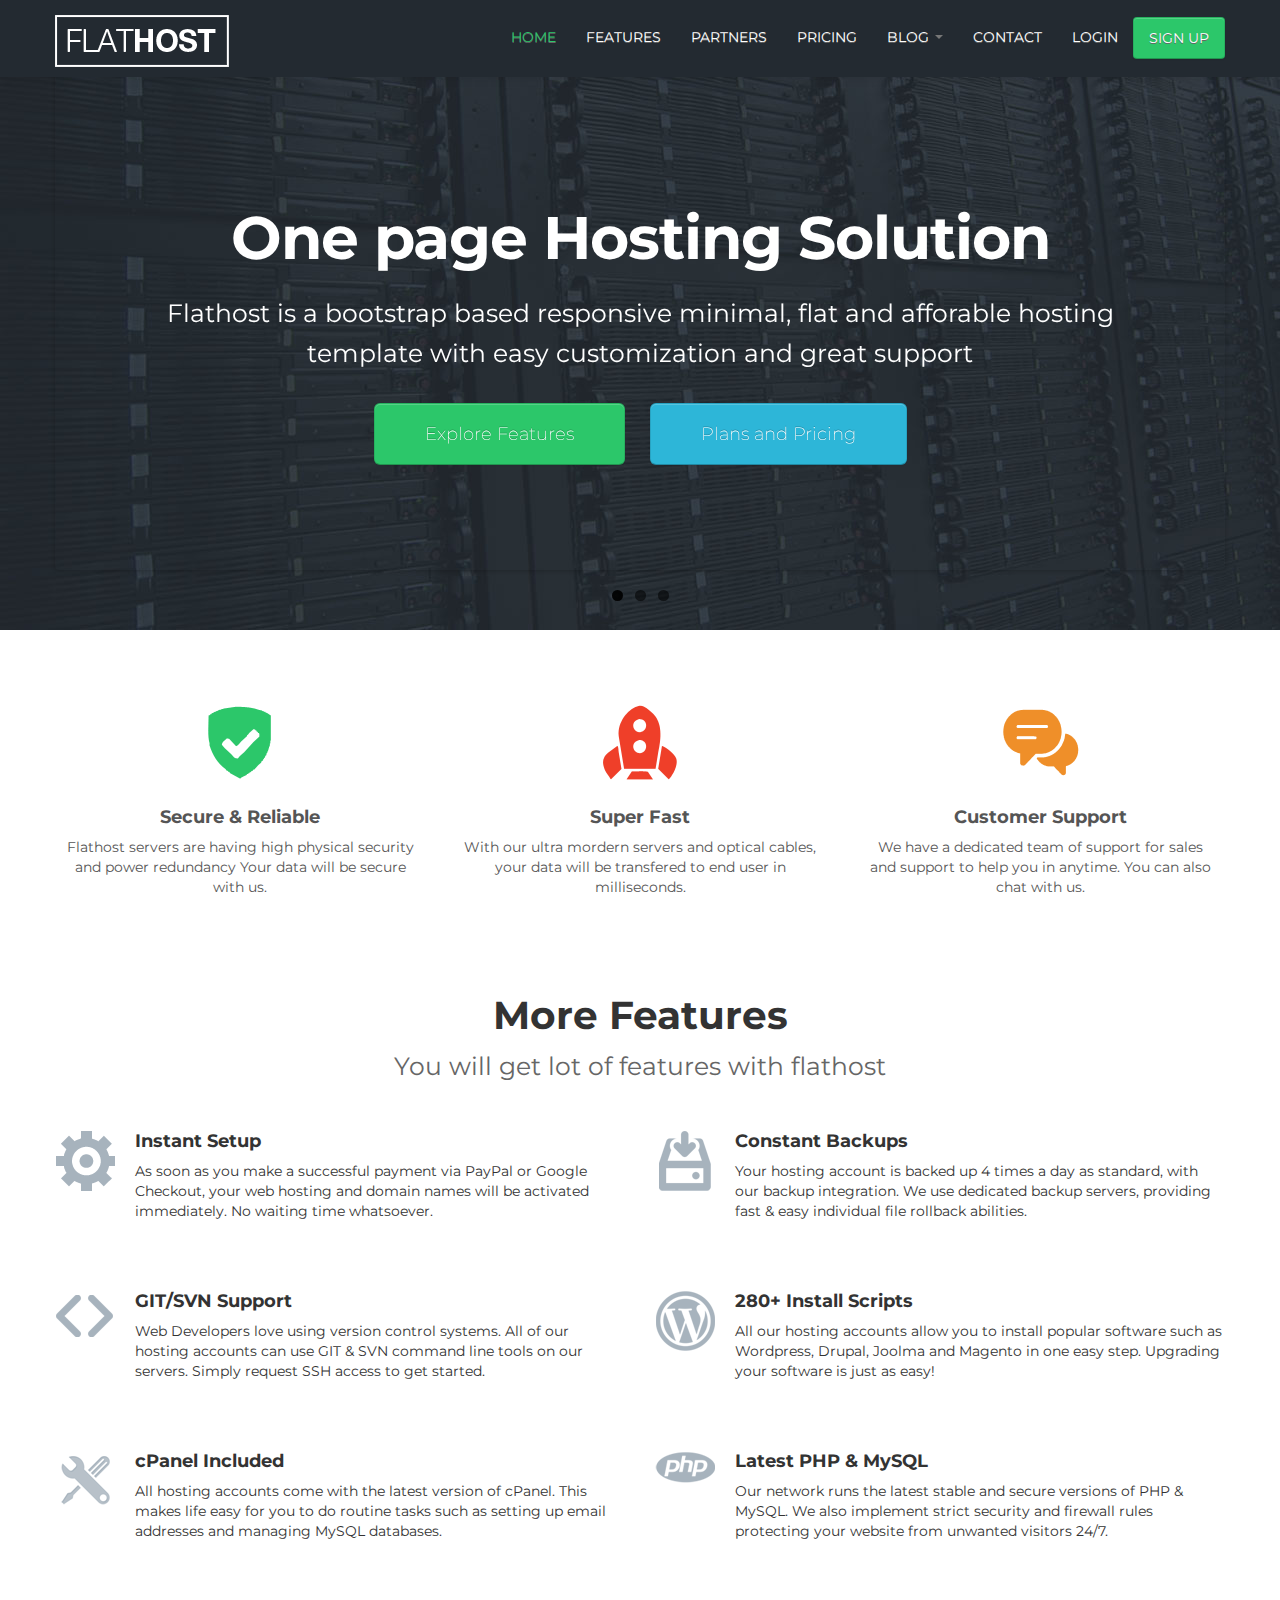
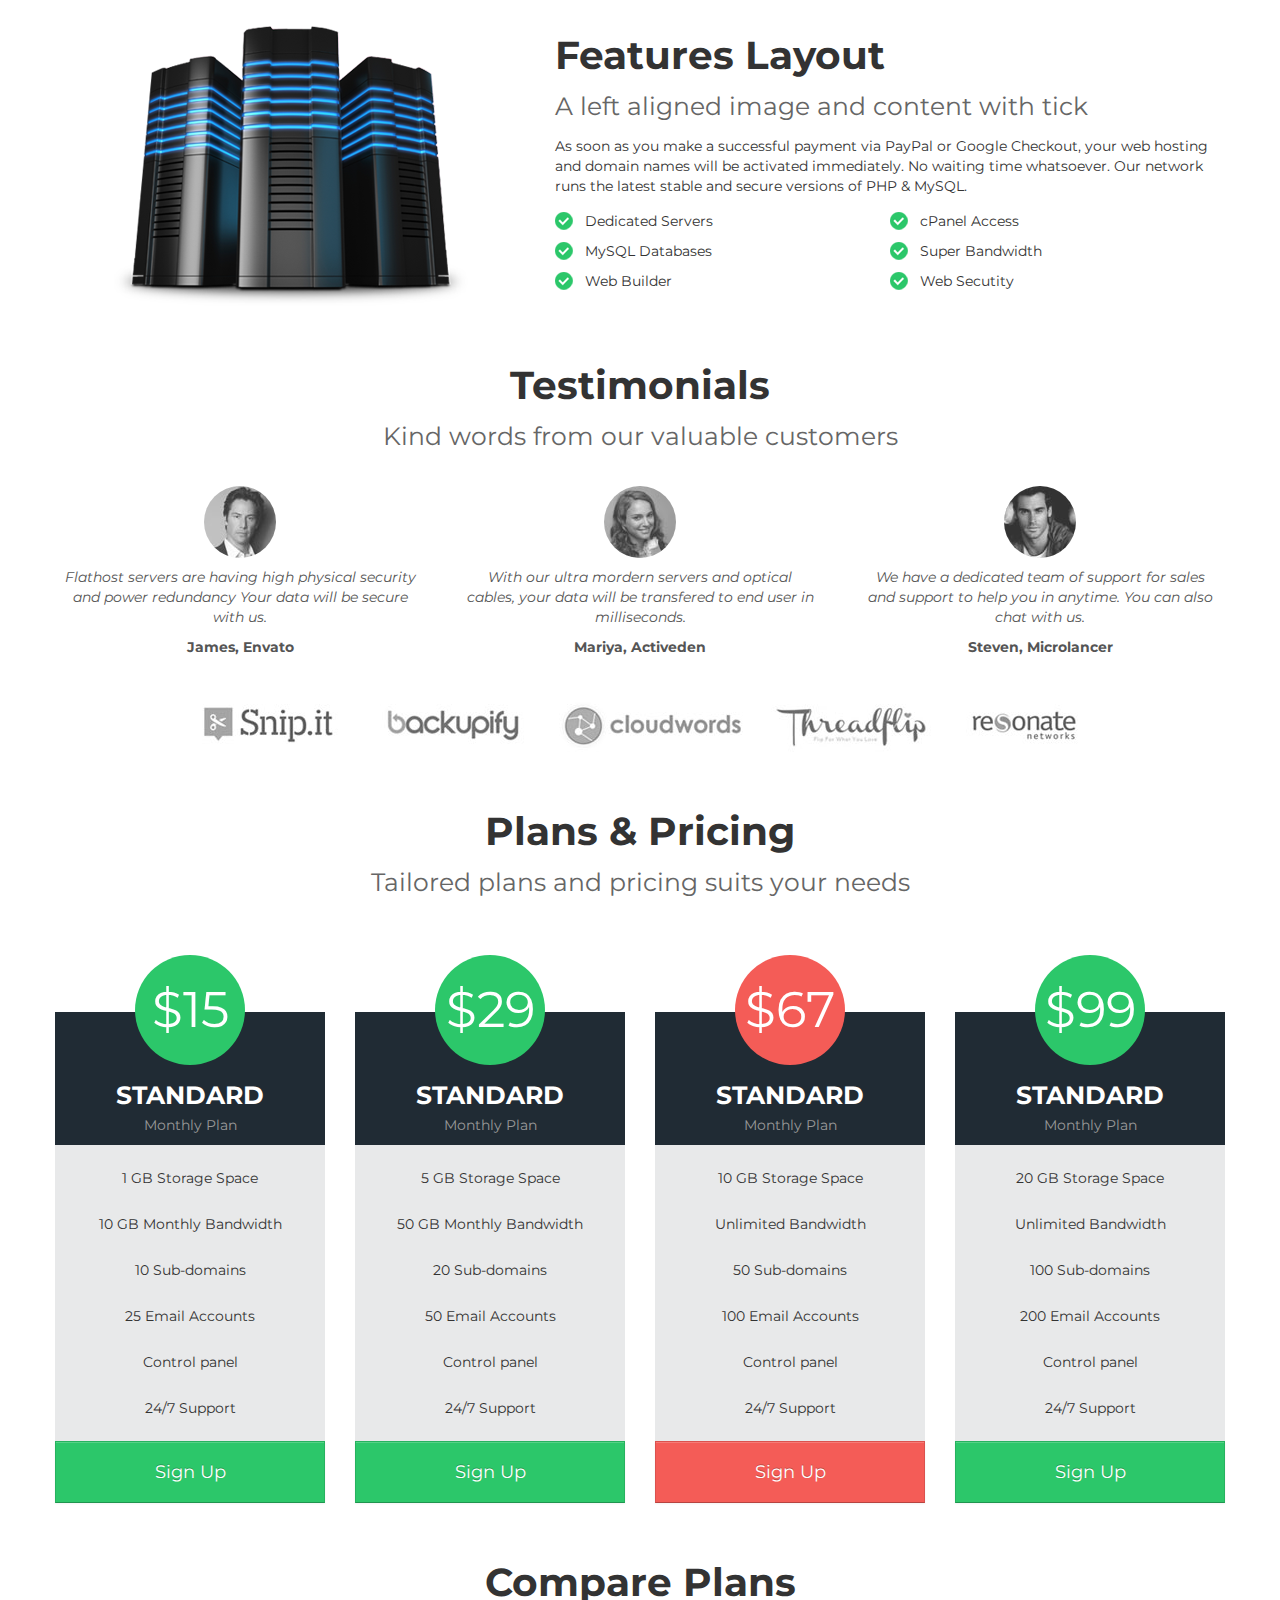
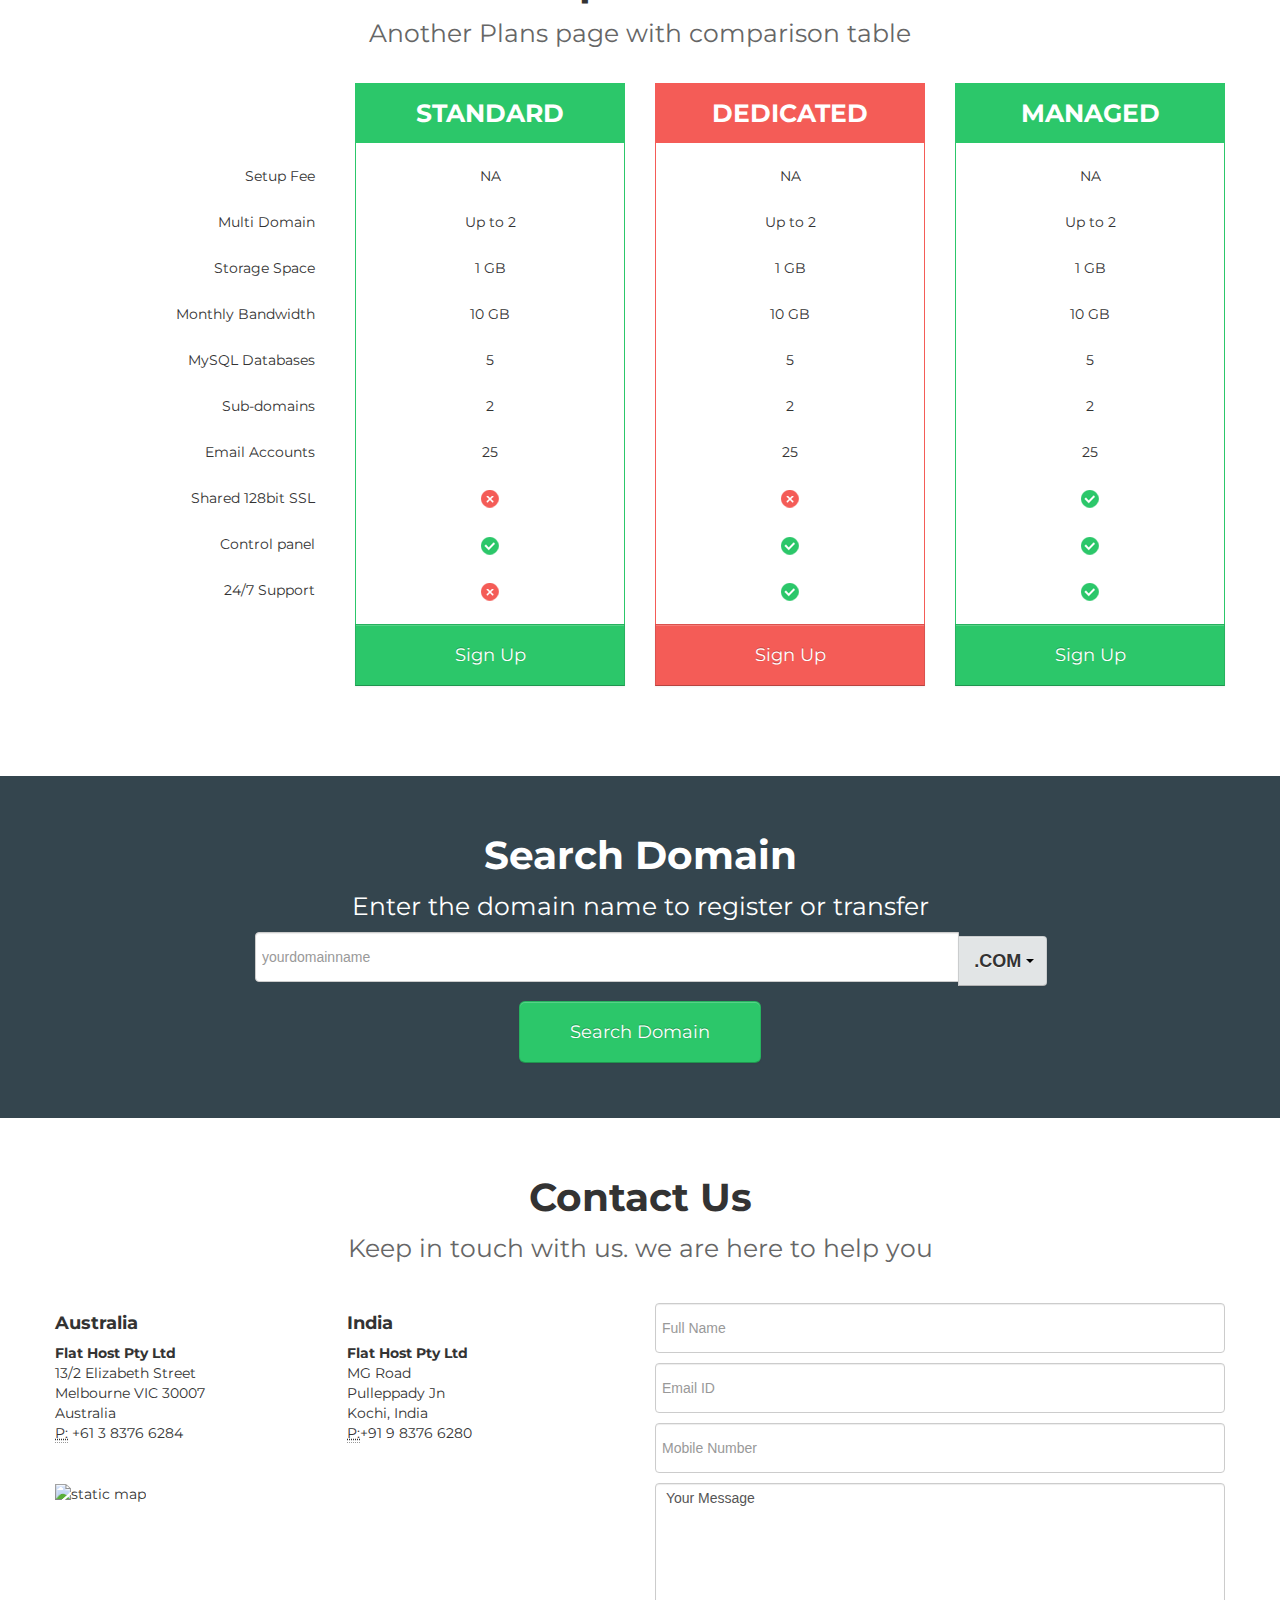
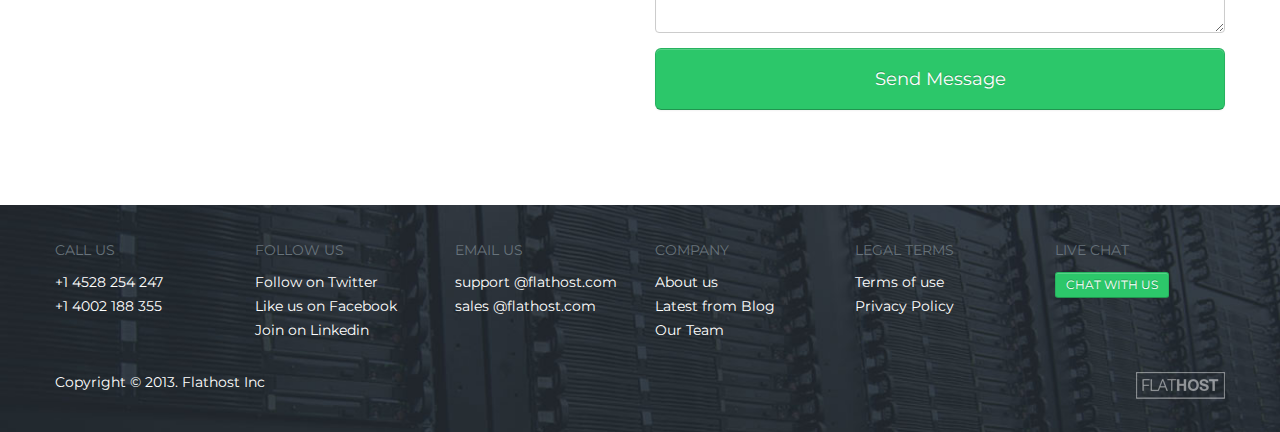
==== onepage/index.html @ 579a687c "" ====
<!DOCTYPE html>
<html>
<head>
<meta charset="utf-8">
<title>FlatHost - Responsive Onepage Hosting Template</title>
<meta name="viewport" content="width=device-width, initial-scale=1.0">
 
<link href="css/bootstrap.css" rel="stylesheet">
<link href="css/bootstrap-responsive.css" rel="stylesheet" media="screen">
 
<link href="http://fonts.googleapis.com/css?family=Montserrat:400,700" rel="stylesheet" type="text/css">
 
<link href="css/hosting.css" rel="stylesheet" media="all">
 
<link rel="stylesheet" href="css/flexslider.css"/>
<script src="js/jquery-1.9.0.min.js"></script>
<script src="js/jquery.flexslider.js"></script>
<script type="text/javascript">
  $(window).load(function() {
     $('.flexslider').flexslider({
        animation: "slide"
      });
  });
</script>
 
</head>
<body>
<a id="home"></a>
 
<div class="jumbotron masthead">
 
<div class="navbar navbar-fixed-top navbar-absolute">
<div class="navbar-inner">
<div class="container">
 
<a class="btn btn-navbar" data-toggle="collapse" data-target=".nav-collapse"> <span class="icon-bar"></span> <span class="icon-bar"></span> <span class="icon-bar"></span> </a>
 
<a class="brand" href="#"> <img src="images/flathost-logo.png" width="174" height="52" alt="logo"></a>
 
<div class="nav-collapse collapse">
 
<ul class="nav pull-right">
<li class="active"><a href="#home">HOME</a></li>
<li><a href="#features">FEATURES</a></li>
<li><a href="#testimonials">PARTNERS</a></li>
<li><a href="#pricing">PRICING</a></li>
<li class="dropdown"> <a href="#" class="dropdown-toggle" data-toggle="dropdown">BLOG <b class="caret"></b></a>
<ul class="dropdown-menu">
<li><a href="blog.html">Blog List</a></li>
<li><a href="blog-post.html">Single Blog page</a></li>
</ul>
</li>
<li><a href="#contact">CONTACT</a></li>
<li><a href="#Login" role="button" data-toggle="modal">Login</a></li>
<li><a href="#Signup" role="button" data-toggle="modal" class="btn btn-success">Sign Up</a></li>
</ul>
</div>
</div>
</div>
</div>
<div class="container">
 
<div class="flexslider">
<ul class="slides">
<li>
<div class="hero-unit">
<h1>One page Hosting Solution</h1>
<h3>Flathost is a bootstrap based responsive minimal, flat and afforable hosting template with easy customization and great support</h3>
<p class="hidden-phone"> <a href="#" class="btn btn-success btn-large">Explore Features </a> <a href="#" class="btn btn-primary btn-large">Plans and Pricing </a> </p>
</div>
</li>
<li>
<div class="slide2">
<p><img src="images/server1.png" alt="server"></p>
<h1>Dedicated and VIP Hosting</h1>
</div>
</li>
<li>
<div class="slide3">
<p class="pull-left"><img src="images/server2.png" alt="server"></p>
<h1>Managed Hosting</h1>
<h3>Flathost is a bootstrap based responsive minimal, flat and afforable hosting template with easy customization and great support</h3>
</div>
</li>
</ul>
</div>
</div>
</div>
 
<div class="container"> <a id="features"></a>
 
<div class="row-fluid mainFeatures">
<div class="span4">
<div class="thumbnail"> <img src="images/secure_img.png" width="85" height="88" alt="secure">
<div class="caption">
<h4>Secure & Reliable</h4>
<p>Flathost servers are having high physical security and power redundancy Your data will be secure with us.</p>
</div>
</div>
</div>
<div class="span4">
<div class="thumbnail"> <img src="images/fast_img.png" width="85" height="88" alt="secure">
<div class="caption">
<h4>Super Fast</h4>
<p>With our ultra mordern servers and optical cables, your data will be transfered to end user in milliseconds.</p>
</div>
</div>
</div>
<div class="span4">
<div class="thumbnail"> <img src="images/support_img.png" width="85" height="88" alt="secure">
<div class="caption">
<h4>Customer Support</h4>
<p>We have a dedicated team of support for sales and support to help you in anytime. You can also chat with us.</p>
</div>
</div>
</div>
</div>
 
<div class="row-fluid PageHead">
<div class="span12">
<h1>More Features</h1>
<h3>You will get lot of features with flathost</h3>
</div>
</div>
<div class="row-fluid">
<div class="span6 features"> <img src="images/setup_icon.png" alt="icon">
<h4>Instant Setup</h4>
<p>As soon as you make a successful payment via PayPal or Google Checkout, your web hosting and domain names will be activated immediately. No waiting time whatsoever.</p>
</div>
<div class="span6 features"> <img src="images/backup_icon.png" alt="icon">
<h4>Constant Backups</h4>
<p>Your hosting account is backed up 4 times a day as standard, with our backup integration. We use dedicated backup servers, providing fast & easy individual file rollback abilities.</p>
</div>
</div>
<div class="row-fluid">
<div class="span6 features"> <img src="images/git_icon.png" alt="icon">
<h4>GIT/SVN Support</h4>
<p>Web Developers love using version control systems. All of our hosting accounts can use GIT & SVN command line tools on our servers. Simply request SSH access to get started.</p>
</div>
<div class="span6 features"> <img src="images/script_icon.png" alt="icon">
<h4>280+ Install Scripts</h4>
<p>All our hosting accounts allow you to install popular software such as Wordpress, Drupal, Joolma and Magento in one easy step. Upgrading your software is just as easy!</p>
</div>
</div>
<div class="row-fluid">
<div class="span6 features"> <img src="images/cpanel_icon.png" alt="icon">
<h4>cPanel Included</h4>
<p>All hosting accounts come with the latest version of cPanel. This makes life easy for you to do routine tasks such as setting up email addresses and managing MySQL databases.</p>
</div>
<div class="span6 features"> <img src="images/php_icon.png" alt="icon">
<h4>Latest PHP &amp; MySQL</h4>
<p>Our network runs the latest stable and secure versions of PHP & MySQL. We also implement strict security and firewall rules protecting your website from unwanted visitors 24/7.</p>
</div>
</div>
 
<div class="row-fluid FeatLayout">
<div class="span5 Featimg"> <img src="images/features_img.png" alt="feature"></div>
<div class="span7">
<h1>Features Layout</h1>
<h3>A left aligned image and content with tick</h3>
<p>As soon as you make a successful payment via PayPal or Google Checkout, your web hosting and domain names will be activated immediately. No waiting time whatsoever. Our network runs the latest stable and secure versions of PHP &amp; MySQL. </p>
<ul class="ticklist">
<li>Dedicated Servers</li>
<li>cPanel Access</li>
<li>MySQL Databases</li>
<li>Super Bandwidth</li>
<li>Web Builder</li>
<li>Web Secutity</li>
</ul>
</div>
</div>
 
<a id="testimonials"></a>
<div class="row-fluid PageHead">
<div class="span12">
<h1>Testimonials</h1>
<h3>Kind words from our valuable customers</h3>
</div>
</div>
<div class="row-fluid Testimonials">
<div class="span4">
<div class="thumbnail"> <img src="images/client1.jpg" alt="client">
<div class="caption">
<p>Flathost servers are having high physical security and power redundancy Your data will be secure with us.</p>
<h5>James, Envato</h5>
</div>
</div>
</div>
<div class="span4">
<div class="thumbnail"> <img src="images/client2.jpg" alt="client">
<div class="caption">
<p>With our ultra mordern servers and optical cables, your data will be transfered to end user in milliseconds.</p>
<h5>Mariya, Activeden</h5>
</div>
</div>
</div>
<div class="span4">
<div class="thumbnail"> <img src="images/client3.jpg" alt="client">
<div class="caption">
<p>We have a dedicated team of support for sales and support to help you in anytime. You can also chat with us.</p>
<h5>Steven, Microlancer</h5>
</div>
</div>
</div>
</div>
 
<div class="row-fluid PartnersList"> <img src="images/logo1.jpg" alt="logo"> <img src="images/logo2.jpg" alt="logo"> <img src="images/logo3.jpg" alt="logo"> <img src="images/logo4.jpg" alt="logo"> <img src="images/logo5.jpg" alt="logo"> </div>
 
<a id="pricing"></a>
<div class="row-fluid PageHead">
<div class="span12">
<h1>Plans & Pricing</h1>
<h3>Tailored plans and pricing suits your needs</h3>
</div>
</div>
<div class="row-fluid">
<div class="span3 PlanPricing">
<div class="planName"> <span class="price">$15</span>
<h3>Standard</h3>
<p>Monthly Plan</p>
</div>
<div class="planFeatures">
<ul>
<li> 1 GB Storage Space</li>
<li>10 GB Monthly Bandwidth</li>
<li>10 Sub-domains</li>
<li>25 Email Accounts</li>
<li>Control panel</li>
<li>24/7 Support</li>
</ul>
</div>
<p> <a href="#Signup" role="button" data-toggle="modal" class="btn btn-success btn-large">Sign Up </a> </p>
</div>
<div class="span3 PlanPricing">
<div class="planName"> <span class="price">$29</span>
<h3>Standard</h3>
<p>Monthly Plan</p>
</div>
<div class="planFeatures">
<ul>
<li> 5 GB Storage Space</li>
<li>50 GB Monthly Bandwidth</li>
<li>20 Sub-domains</li>
<li>50 Email Accounts</li>
<li>Control panel</li>
<li>24/7 Support</li>
</ul>
</div>
<p> <a href="#Signup" role="button" data-toggle="modal" class="btn btn-success btn-large">Sign Up </a> </p>
</div>
<div class="span3 PlanPricing Recommended">
<div class="planName"> <span class="price">$67</span>
<h3>Standard</h3>
<p>Monthly Plan</p>
</div>
<div class="planFeatures">
<ul>
<li> 10 GB Storage Space</li>
<li>Unlimited Bandwidth</li>
<li>50 Sub-domains</li>
<li>100 Email Accounts</li>
<li>Control panel</li>
<li>24/7 Support</li>
</ul>
</div>
<p> <a href="#Signup" role="button" data-toggle="modal" class="btn btn-danger btn-large">Sign Up </a> </p>
</div>
<div class="span3 PlanPricing">
<div class="planName"> <span class="price">$99</span>
<h3>Standard</h3>
<p>Monthly Plan</p>
</div>
<div class="planFeatures">
<ul>
<li> 20 GB Storage Space</li>
<li>Unlimited Bandwidth</li>
<li>100 Sub-domains</li>
<li>200 Email Accounts</li>
<li>Control panel</li>
<li>24/7 Support</li>
</ul>
</div>
<p> <a href="#Signup" role="button" data-toggle="modal" class="btn btn-success btn-large">Sign Up </a> </p>
</div>
</div>
 
<div class="row-fluid PageHead">
<div class="span12">
<h1>Compare Plans</h1>
<h3>Another Plans page with comparison table</h3>
</div>
</div>
<div class="row-fluid ComparePlans">
<div class="span3 CompareList hidden-phone">
<div class="planHead1"></div>
<div class="planFeatures">
<ul>
<li>Setup Fee</li>
<li> Multi Domain </li>
<li> Storage Space</li>
<li>Monthly Bandwidth</li>
<li> MySQL Databases</li>
<li>Sub-domains</li>
<li>Email Accounts</li>
<li> Shared 128bit SSL</li>
<li>Control panel</li>
<li>24/7 Support</li>
</ul>
</div>
</div>
<div class="span3 pricing1">
<div class="planHead2">
<h3>STANDARD</h3>
</div>
<div class="planFeatures">
<ul class="visible-phone">
<li>Setup Fee : NA</li>
<li> Multi Domain : Up to 2 </li>
<li> Storage Space 1 GB</li>
<li>Monthly Bandwidth 10 GB</li>
<li> MySQL Databases : 5</li>
<li>Sub-domains : 2</li>
<li>Email Accounts : 25</li>
<li> Shared 128bit SSL : No</li>
<li>Control panel : Yes</li>
<li>24/7 Support : No</li>
</ul>
<ul class="hidden-phone">
<li>NA</li>
<li> Up to 2 </li>
<li> 1 GB</li>
<li>10 GB</li>
<li> 5</li>
<li>2</li>
<li>25</li>
<li><img src="images/cross.png" alt="cross"> </li>
<li> <img src="images/tick.png" alt="tick"></li>
<li><img src="images/cross.png" alt="cross"> </li>
</ul>
</div>
<p> <a href="#Signup" role="button" data-toggle="modal" class="btn btn-success btn-large">Sign Up </a> </p>
</div>
<div class="span3 pricing2">
<div class="planHead3">
<h3>DEDICATED</h3>
</div>
<div class="planFeatures">
<ul class="visible-phone">
<li>Setup Fee : NA</li>
<li> Multi Domain : Up to 2 </li>
<li> Storage Space 1 GB</li>
<li>Monthly Bandwidth 10 GB</li>
<li> MySQL Databases : 5</li>
<li>Sub-domains : 2</li>
<li>Email Accounts : 25</li>
<li> Shared 128bit SSL : No</li>
<li>Control panel : Yes</li>
<li>24/7 Support : Yes</li>
</ul>
<ul class="hidden-phone">
<li>NA</li>
<li> Up to 2 </li>
<li> 1 GB</li>
<li>10 GB</li>
<li> 5</li>
<li>2</li>
<li>25</li>
<li><img src="images/cross.png" alt="cross"> </li>
<li> <img src="images/tick.png" alt="tick"></li>
<li><img src="images/tick.png" alt="tick"> </li>
</ul>
</div>
<p> <a href="#Signup" role="button" data-toggle="modal" class="btn btn-danger btn-large">Sign Up </a> </p>
</div>
<div class="span3 pricing1">
<div class="planHead2">
<h3>MANAGED</h3>
</div>
<div class="planFeatures">
<ul class="visible-phone">
<li>Setup Fee : NA</li>
<li> Multi Domain : Up to 2 </li>
<li> Storage Space 1 GB</li>
<li>Monthly Bandwidth 10 GB</li>
<li> MySQL Databases : 5</li>
<li>Sub-domains : 2</li>
<li>Email Accounts : 25</li>
<li> Shared 128bit SSL : Yes</li>
<li>Control panel : Yes</li>
<li>24/7 Support : Yes</li>
</ul>
<ul class="hidden-phone">
<li>NA</li>
<li> Up to 2 </li>
<li> 1 GB</li>
<li>10 GB</li>
<li> 5</li>
<li>2</li>
<li>25</li>
<li><img src="images/tick.png" alt="tick"> </li>
<li> <img src="images/tick.png" alt="tick"></li>
<li><img src="images/tick.png" alt="tick"> </li>
</ul>
</div>
<p> <a href="#Signup" role="button" data-toggle="modal" class="btn btn-success btn-large">Sign Up </a> </p>
</div>
</div>
</div>
 
 
<div class="domain">
<div class="container">
<div class="row-fluid PageHead">
<div class="span12">
<h1>Search Domain</h1>
<h3>Enter the domain name to register or transfer</h3>
</div>
</div>
<div class="row-fluid">
<div class="span8 offset2">
<div class="input-append">
<input class="span11" id="appendedDropdownButton" type="text" placeholder="yourdomainname">
<div class="btn-group">
<button class="btn dropdown-toggle" data-toggle="dropdown"> .COM <span class="caret"></span> </button>
<ul class="dropdown-menu">
<li><a href="#">.COM</a></li>
<li><a href="#">.IN</a></li>
<li><a href="#">.UK</a></li>
<li><a href="#">.ME</a></li>
</ul>
</div>
</div>
<p> <a href="#" class="btn btn-success btn-large">Search Domain </a> </p>
</div>
</div>
</div>
</div>
 
<a id="contact"></a>
<div class="container">
<div class="row-fluid PageHead">
<div class="span12">
<h1>Contact Us</h1>
<h3>Keep in touch with us. we are here to help you</h3>
</div>
</div>
<div class="row-fluid ContactUs">
<div class="span6">
<div class="row-fluid">
<div class="span6">
<h4> Australia </h4>
<address>
<strong>Flat Host Pty Ltd</strong><br>
13/2 Elizabeth Street<br>
Melbourne VIC 30007<br>
Australia<br>
<abbr title="Phone">P:</abbr> +61 3 8376 6284<br>
<br>
</address>
</div>
<div class="span6">
<h4>India</h4>
<address>
<strong>Flat Host Pty Ltd</strong><br>
MG Road<br>
Pulleppady Jn<br>
Kochi, India<br>
<abbr title="Phone">P:</abbr>+91 9 8376 6280<br>
<br>
</address>
</div>
</div>
<div class="row-fluid">
<div class="span12"> <img src="http://maps.googleapis.com/maps/api/staticmap?center=Brooklyn+Bridge,New+York,NY&amp;zoom=13&amp;size=600x300&amp;scale=2&amp;sensor=false" alt="static map"> <br>
<br>
</div>
</div>
</div>
<div class="span6">
<input class="input-block-level" type="text" required="required" placeholder="Full Name">
<input class="input-block-level" type="email" required="required" placeholder="Email ID">
<input class="input-block-level" type="text" required="required" placeholder="Mobile Number">
<textarea class="input-block-level" rows="10"> Your Message </textarea>
<p> <a href="#" role="button" class="btn btn-success btn-large">Send Message </a> </p>
</div>
</div>
</div>
 
<div class="footer">
<div class="container">
<div class="row-fluid footerlinks">
<div class="span2">
<p>CALL US</p>
<ul>
<li> +1 4528 254 247</li>
<li>+1 4002 188 355</li>
</ul>
</div>
<div class="span2">
<p>FOLLOW US</p>
<ul>
<li><a href="http://twitter.com/surjithctly" target="_blank">Follow on Twitter</a></li>
<li><a href="http://web3canvas.com/" target="_blank">Like us on Facebook</a></li>
<li><a href="http://surjithctly.in/" target="_blank">Join on Linkedin</a> </li>
</ul>
</div>
<div class="span2">
<p>EMAIL US</p>
<ul>
<li><a href="http://www.cloudflare.com/email-protection#94e7e1e4e4fbe6e0d4e7e1e6fefde0fcf7e0f8edbafdfa" target="_blank">support @flathost.com</a></li>
<li><a href="http://www.cloudflare.com/email-protection#b0ddd1d9dcf0c3c5c2dad9c4d8d3c4dcc99ed9de" target="_blank">sales @flathost.com</a></li>
</ul>
</div>
<div class="span2">
<p>COMPANY</p>
<ul>
<li> <a href="#">About us</a></li>
<li><a href="#">Latest from Blog</a></li>
<li><a href="#">Our Team</a></li>
</ul>
</div>
<div class="span2">
<p>LEGAL TERMS</p>
<ul>
<li><a href="#">Terms of use</a></li>
<li><a href="#">Privacy Policy</a></li>
</ul>
</div>
<div class="span2">
<p>Live Chat</p>
<ul>
<li> <a href="#" class="btn btn-success btn-small">CHAT WITH US </a> </li>
</ul>
</div>
</div>
<div class="row-fluid copyright">
<div class="pull-right"><img src="images/logo-footer.png" alt="logo"></div>
<p>Copyright &copy; 2013. Flathost Inc</p>
</div>
</div>
</div>
 
<div id="Login" class="modal hide fade LoginSignup" tabindex="-1" role="dialog" aria-labelledby="myModalLabel" aria-hidden="true">
<div class="modal-header">
<button type="button" class="close" data-dismiss="modal" aria-hidden="true">&times;</button>
<h3 id="myModalLabel">Login</h3>
</div>
<div class="modal-body">
<form>
<input type="text" placeholder="Email ID">
<input type="password" placeholder="Password">
<button type="submit" class="btn btn-success btn-large">Login to my Account</button>
<label class="checkbox">
<input type="checkbox">
Remember me </label>
</form>
</div>
</div>
 
<div id="Signup" class="modal hide fade LoginSignup" tabindex="-1" role="dialog" aria-labelledby="myModalLabel2" aria-hidden="true">
<div class="modal-header">
<button type="button" class="close" data-dismiss="modal" aria-hidden="true">&times;</button>
<h3 id="myModalLabel2">Signup</h3>
</div>
<div class="modal-body">
<form>
<input type="text" placeholder="Full Name">
<input type="text" placeholder="Email ID">
<input type="password" placeholder="Password">
<input type="text" placeholder="Location">
<button type="submit" class="btn btn-success btn-large">Signup for an Account</button>
<label class="checkbox">
<input type="checkbox">
I Agree to the Terms and Conditions </label>
</form>
</div>
</div>
 
<script src="js/jquery.easing.1.2.js"></script>
 
<script src="js/modernizr.js"></script>
 
<script src="js/bootstrap.js"></script>
 
<script>
            $(function() {
                $('.nav li a').bind('click',function(event){
                    var $anchor2 = $(this).parent();
				    var $anchor = $(this);
					$('.nav  li').removeClass('active');
                    $anchor2.addClass('active');
					
                    $('html, body').stop().animate({
                        scrollTop: $($anchor.attr('href')).offset().top - 50
                    }, 1500,'easeInOutExpo');
                    /*
                    if you don't want to use the easing effects:
                    $('html, body').stop().animate({
                        scrollTop: $($anchor.attr('href')).offset().top
                    }, 1000);
                    */
                    event.preventDefault();
                });
            });
        </script>
 
<script type="text/javascript">
/* <![CDATA[ */
(function(){try{var s,a,i,j,r,c,l=document.getElementsByTagName("a"),t=document.createElement("textarea");for(i=0;l.length-i;i++){try{a=l[i].getAttribute("href");if(a&&"www.cloudflare.com/email-protection"==a.substr(7 ,35)){s='';j=43;r=parseInt(a.substr(j,2),16);for(j+=2;a.length-j&&a.substr(j,1)!='X';j+=2){c=parseInt(a.substr(j,2),16)^r;s+=String.fromCharCode(c);}j+=1;s+=a.substr(j,a.length-j);t.innerHTML=s.replace(/</g,"&lt;").replace(/>/g,"&gt;");l[i].setAttribute("href","mailto:"+t.value);}}catch(e){}}}catch(e){}})();
/* ]]> */
</script>
</body>
</html>
---- onepage/css/hosting.css ----
@charset "utf-8";body{font-family:"Montserrat",Arial,Helvetica,sans-serif;background:#FFF;}a{color:#2cc76a;}a:hover,a:focus{color:#1eb45a;}.jumbotron{position:relative;color:#fff;background:url(../images/header-bg.jpg) no-repeat #232a31;height:630px;background-size:cover;overflow:hidden;}.navbar{background:#232a31;}.navbar-inner{background:none;border:0;-webkit-box-shadow:none;-moz-box-shadow:none;box-shadow:none;padding-top:5px;filter:none;-ms-filter:none;}.navbar .nav>li>a{color:#FFF;text-transform:uppercase;text-shadow:0 1px 0 #666;}.navbar .nav>li>a:focus,.navbar .nav>li>a:hover{color:#CCC;}.navbar .nav>.active>a,.navbar .nav>.active>a:hover,.navbar .nav>.active>a:focus{background:none;color:#2cc76a;-webkit-box-shadow:none;-moz-box-shadow:none;box-shadow:none;}.navbar .nav{padding-top:12px;}.navbar .btn,.navbar .btn-group{margin-top:0;}.navbar .nav li.dropdown.open>.dropdown-toggle,.navbar .nav li.dropdown.active>.dropdown-toggle,.navbar .nav li.dropdown.open.active>.dropdown-toggle{color:#FFF;background-color:transparent;}.navbar-absolute+div{margin-top:68px;}.btn-large{font-size:18px;padding:20px 50px;margin:5px 10px;}.btn-success{background-color:#2cc76a;background-image:none;border-color:rgba(0,0,0,0.1) rgba(0,0,0,0.1) rgba(0,0,0,0.25);}.btn-success:hover,.btn-success:focus,.btn-success:active{background-color:#22bb5f!important;color:#FFF!important;}.btn-primary{background-color:#2db6d8;background-image:none;border-color:rgba(0,0,0,0.1) rgba(0,0,0,0.1) rgba(0,0,0,0.25);}.btn-primary:hover,.btn-primary:focus,.btn-primary:active{background-color:#209ab8!important;color:#FFF!important;}.btn-danger{background-color:#f45c57;background-image:none;border-color:rgba(0,0,0,0.1) rgba(0,0,0,0.1) rgba(0,0,0,0.25);}.btn-danger:hover,.btn-primary:focus,.btn-primary:active{background-color:#eb534e!important;color:#FFF!important;}.hero-unit{background:none;text-align:center;padding-top:130px;}.hero-unit h1{padding-bottom:15px;}.hero-unit h3{font-weight:normal;padding-bottom:15px;}.slide2{background:none;text-align:center;padding-top:90px;}.slide2 h1{font-size:50px;}.slide3{background:none;text-align:left;padding-top:100px;}.slide3 h1{font-size:50px;padding-top:90px;}.slide3 h3{font-size:20px;padding-right:20px;}.mainFeatures{margin-top:50px;}.thumbnail{border:0;padding:20px 0;-webkit-box-shadow:none;-moz-box-shadow:none;box-shadow:none;}.thumbnail h4,.thumbnail p{text-align:center;}.PageHead{margin-top:50px;}.PageHead h1,.PageHead h3{text-align:center;}.PageHead h3{color:#666;font-weight:normal;}.features{margin:25px 0;float:left;}.features img{float:left;padding:10px 20px 0 0;}.features p{padding-left:80px;}.FeatLayout{margin-top:50px;}.FeatLayout .Featimg{text-align:center;}.FeatLayout h3{color:#666;font-weight:normal;}.ticklist{margin:0;padding:0;list-style:none;}.ticklist li{width:50%;float:left;padding:5px 5px 5px 30px;-webkit-box-sizing:border-box;-moz-box-sizing:border-box;box-sizing:border-box;background:url(../images/tick.png) no-repeat left;}.Testimonials p{font-style:italic;}.Testimonials .thumbnail img{-webkit-border-radius:100%;-moz-border-radius:100%;border-radius:100%;}.Testimonials .thumbnail h5{text-align:center;}.PartnersList{text-align:center;}.Testimonials .span4{-moz-transition:all 0.6s ease;-webkit-transition:all 0.6s ease;-ms-transition:all 0.6s ease;-o-transition:all 0.6s ease;transition:all 0.6s ease;}.Testimonials .span4:hover{-moz-transform:scale(1.2);-webkit-transform:scale(1.2);-o-transform:scale(1.2);-ms-transform:scale(1.2);transform:scale(1.2);z-index:2;}.PlanPricing{margin-top:100px;-moz-transition:all 0.6s ease;-webkit-transition:all 0.6s ease;-ms-transition:all 0.6s ease;-o-transition:all 0.6s ease;transition:all 0.6s ease;}.PlanPricing:hover{-moz-transform:scale(1.2);-webkit-transform:scale(1.2);-o-transform:scale(1.2);-ms-transform:scale(1.2);transform:scale(1.2);z-index:2;-moz-box-shadow:0px 0px 5px rgba(0,0,0,0.3);-webkit-box-shadow:0px 0px 5px rgba(0,0,0,0.3);box-shadow:0px 0px 5px rgba(0,0,0,0.3);}.PlanPricing .planName{background:#202b34;padding-top:50px;padding-bottom:10px;text-align:center;}.PlanPricing .price{background:#2cc76a;padding:5px;color:#FFF;font-size:50px;-webkit-border-radius:100%;-moz-border-radius:100%;border-radius:100%;display:block;width:100px;height:100px;line-height:100px;margin:0 auto;position:relative;margin-top:-107px;margin-bottom:10px;}.PlanPricing.Recommended .price{background:#f45c57;}.PlanPricing .planName h3{color:#FFF;text-align:center;padding:0;margin:0;text-transform:uppercase;}.PlanPricing .planName p{color:#999;text-align:center;}.PlanPricing .planFeatures{background:#e8e9ea;text-align:center;padding:10px;}.PlanPricing .planFeatures ul{margin:0;padding:0;list-style:none;}.PlanPricing .planFeatures ul li{padding:13px 0;list-style:none;}.PlanPricing p{margin:0;}.PlanPricing .btn{width:100%;-webkit-border-radius:0;-moz-border-radius:0;border-radius:0;margin:0;-webkit-box-sizing:border-box;-moz-box-sizing:border-box;box-sizing:border-box;}.ComparePlans{margin-top:20px;}.ComparePlans .planFeatures{text-align:center;padding:10px;}.ComparePlans .CompareList .planFeatures{text-align:right;}.ComparePlans .planFeatures ul{margin:0;padding:0;list-style:none;}.ComparePlans .planFeatures ul li{padding:13px 0;list-style:none;}.ComparePlans .planHead1{height:60px;background:#FFF;}.ComparePlans .planHead2{height:60px;background:#2cc76a;}.ComparePlans .planHead3{height:60px;background:#f45c57;}.ComparePlans .planHead2 h3,.ComparePlans .planHead3 h3{color:#FFF;text-align:center;padding:0;margin:0;text-transform:uppercase;padding-top:10px;}.ComparePlans .pricing1 .planFeatures{border-right:solid 1px #2cc76a;border-left:solid 1px #2cc76a;}.ComparePlans .pricing2 .planFeatures{border-right:solid 1px #f45c57;border-left:solid 1px #f45c57;}.ComparePlans .btn{width:100%;-webkit-border-radius:0;-moz-border-radius:0;border-radius:0;margin:0;-webkit-box-sizing:border-box;-moz-box-sizing:border-box;box-sizing:border-box;}.domain{position:relative;background:#34454e;background-size:cover;overflow:hidden;margin-top:80px;}.domain h1,.domain h3{color:#FFF;}.input-append,.input-prepend{display:inline;}.input-append input,.input-prepend input{height:50px;}.domain p{text-align:center;padding-top:10px;padding-bottom:40px;}.input-append .btn-group:last-child>.dropdown-toggle{height:50px;background:#e2e5e6;font-size:18px;font-weight:bold;padding-left:15px;}.ContactUs{margin-top:25px;}.ContactUs input{height:50px;}.ContactUs textarea{height:150px;}.ContactUs .btn{width:100%;margin:5px 0;-webkit-box-sizing:border-box;-moz-box-sizing:border-box;box-sizing:border-box;}.footer{position:relative;color:#fff;background:url(../images/header-bg.jpg) no-repeat #232a31;background-size:cover;overflow:hidden;margin-top:80px;}.footer h1,.footer h3{color:#FFF;}.footerlinks{margin:20px 0;}.footerlinks p{color:#68737b;text-transform:uppercase;padding-top:15px;}.footerlinks ul{margin:0;padding:0;list-style:none;}.footerlinks ul li{color:#FFF;padding:2px 0;}.footerlinks ul li a{color:#FFF;}.copyright{margin:30px 0;}.modal{width:460px;}.modal-header{padding:10px 30px;}.modal-body{padding:10px 30px;}.LoginSignup input[type="text"],.LoginSignup input[type="password"]{width:94%;padding:15px 10px;}.LoginSignup .btn{width:100%;margin:0;-webkit-box-sizing:border-box;-moz-box-sizing:border-box;box-sizing:border-box;margin-bottom:10px;}.blogpost{margin-bottom:30px;}.blogpost img{padding:10px 0;max-width:100%;min-width:100%;}.blog h1.title{font-size:30px;line-height:32px;}.blog h3.subtitle{font-size:16px;font-weight:normal;line-height:20px;padding-bottom:5px;}.bloglist{margin:0;padding:0;list-style:none;}.bloglist li{padding:5px 0;color:#666;}.bloglist li a{color:#666;}.commentform input{height:40px;}.commentform textarea{height:150px;}.commentform p{text-align:right;}.commentform .btn{margin-right:0;}.media-list p{margin-bottom:30px;}.media-list .timestamp{font-size:12px;color:#999;display:block;padding:5px 0;}@media (max-width: 979px) {.hero-unit{padding-top:75px;}.hero-unit h1{font-size:40px;}.hero-unit h3{font-size:18px;line-height:25px;padding-top:5px;padding-bottom:5px;font-weight:normal;}.navbar .btn-navbar{margin-top:20px;background:transparent;text-shadow:none;border:0;box-shadow:none;}.navbar .btn-navbar:hover{background:transparent;}.navbar-fixed-top.navbar-absolute{position:absolute;margin:0;}.nav-collapse .nav>li>a:hover,.nav-collapse .nav>li>a:focus,.nav-collapse .dropdown-menu a:hover,.nav-collapse .dropdown-menu a:focus{background:transparent;}.slide2,.slide3{padding-top:75px;}.slide3 h1,.slide2 h1{font-size:34px;}.slide3 h3,.slide2 h3{font-size:18px;line-height:25px;padding-top:5px;padding-bottom:5px;font-weight:normal;}}@media (max-width: 767px) {.jumbotron{padding:20px 20px;margin-top:-20px;margin-right:-20px;margin-left:-20px;height:auto;}.PageHead h3,.FeatLayout h3{font-size:20px;line-height:25px;padding-top:5px;padding-bottom:5px;}.jumbotron .navbar-fixed-top.navbar-absolute{top:20px;}.navbar .btn-navbar{margin-top:23px;}.domain{padding:0 20px;margin-bottom:-20px;margin-right:-20px;margin-left:-20px;}.domain .input-append input.span11{width:83%;}.footer{padding:20px 20px;margin-bottom:-20px;margin-right:-20px;margin-left:-20px;}}@media (max-width: 480px) {.domain .input-append input.span11{width:74%;}.ticklist li{width:100%;}}
---- onepage/css/flexslider.css ----
.flex-container a:active,.flexslider a:active,.flex-container a:focus,.flexslider a:focus{outline:none;}.slides,.flex-control-nav,.flex-direction-nav{margin:0;padding:0;list-style:none;}.flexslider{margin:0;padding:0;}.flexslider .slides>li{display:none;-webkit-backface-visibility:hidden;}.flex-pauseplay span{text-transform:capitalize;}.slides:after{content:".";display:block;clear:both;visibility:hidden;line-height:0;height:0;}html[xmlns] .slides{display:block;}* html .slides{height:1%;}.no-js .slides>li:first-child{display:block;}.flexslider{margin:0 0 60px;background:transparent;position:relative;-webkit-border-radius:4px;-moz-border-radius:4px;-o-border-radius:4px;border-radius:4px;box-shadow:0 1px 4px rgba(0,0,0,.2);-webkit-box-shadow:0 1px 4px rgba(0,0,0,.2);-moz-box-shadow:0 1px 4px rgba(0,0,0,.2);-o-box-shadow:0 1px 4px rgba(0,0,0,.2);zoom:1;}.flex-viewport{max-height:2000px;-webkit-transition:all 1s ease;-moz-transition:all 1s ease;transition:all 1s ease;}.loading .flex-viewport{max-height:300px;}.flexslider .slides{zoom:1;}.carousel li{margin-right:5px}.flex-direction-nav{*height:0;}.flex-direction-nav a{width:30px;height:30px;margin:-20px 0 0;display:block;background:url(../images/bg_direction_nav.png) no-repeat 0 0;position:absolute;top:55%;z-index:10;cursor:pointer;text-indent:-9999px;opacity:0;-webkit-transition:all .3s ease;}.flex-direction-nav .flex-next{background-position:100% 0;right:-13px;}.flex-direction-nav .flex-prev{left:-13px;}.flexslider:hover .flex-next{opacity:1.0;right:-13px;}.flexslider:hover .flex-prev{opacity:1.0;left:-13px;}.flexslider:hover .flex-next:hover,.flexslider:hover .flex-prev:hover{opacity:1;}.flex-direction-nav .flex-disabled{opacity:.3!important;filter:alpha(opacity=30);cursor:default;}.flex-control-nav{width:100%;position:absolute;bottom:-40px;text-align:center;}.flex-control-nav li{margin:0 6px;display:inline-block;zoom:1;*display:inline;}.flex-control-paging li a{width:11px;height:11px;display:block;background:#666;background:rgba(0,0,0,0.5);cursor:pointer;text-indent:-9999px;-webkit-border-radius:20px;-moz-border-radius:20px;-o-border-radius:20px;border-radius:20px;box-shadow:inset 0 0 3px rgba(0,0,0,0.3);}.flex-control-paging li a:hover{background:#333;background:rgba(0,0,0,0.7);}.flex-control-paging li a.flex-active{background:#000;background:rgba(0,0,0,0.9);cursor:default;}.flex-control-thumbs{margin:5px 0 0;position:static;overflow:hidden;}.flex-control-thumbs li{width:25%;float:left;margin:0;}.flex-control-thumbs img{width:100%;display:block;opacity:.7;cursor:pointer;}.flex-control-thumbs img:hover{opacity:1;}.flex-control-thumbs .flex-active{opacity:1;cursor:default;}@media screen and (max-width: 860px) {.flex-direction-nav .flex-prev{opacity:1;left:0;}.flex-direction-nav .flex-next{opacity:1;right:0;}}
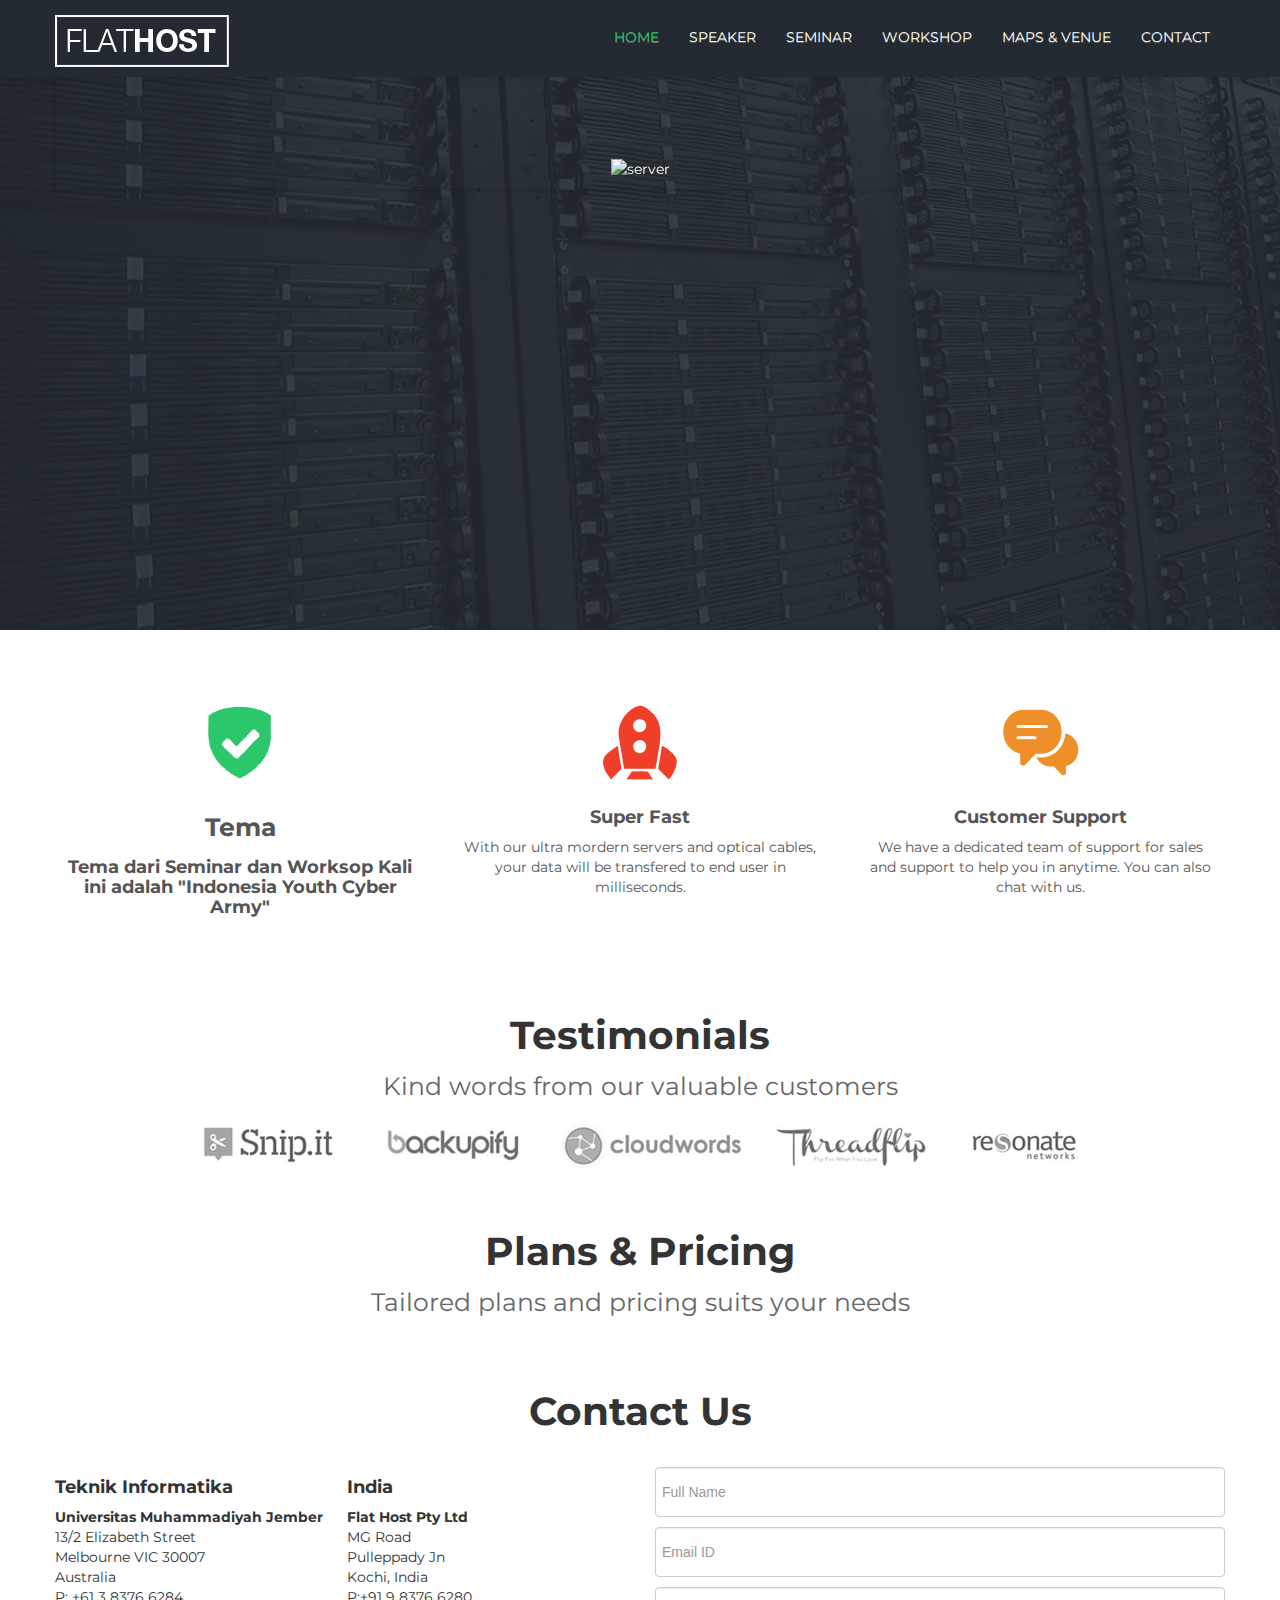
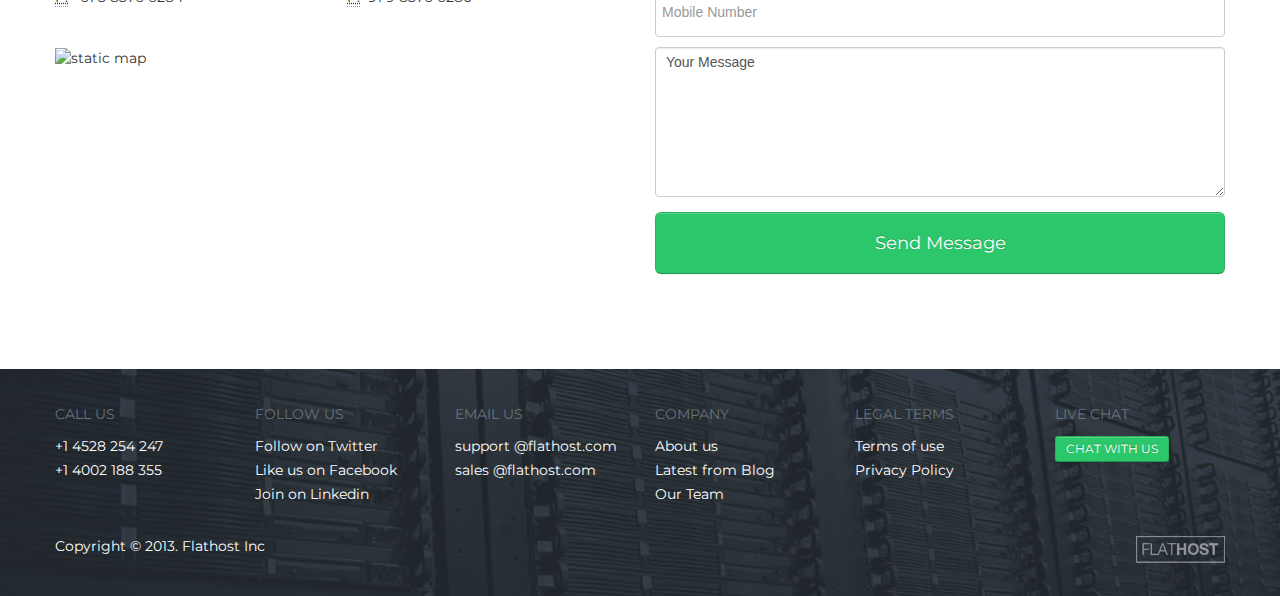
==== commit a96ff4e9: "" ====
--- a/onepage/index.html
+++ b/onepage/index.html
@@ -2,7 +2,7 @@
 <html>
 <head>
 <meta charset="utf-8">
-<title>FlatHost - Responsive Onepage Hosting Template</title>
+<title>SWITCH 2013 - Seminar and Workshop Information Technology | TI UMJember</title>
 <meta name="viewport" content="width=device-width, initial-scale=1.0">
  
 <link href="css/bootstrap.css" rel="stylesheet">
@@ -25,390 +25,173 @@
  
 </head>
 <body>
-<a id="home"></a>
- 
+<a id="home"></a> 
 <div class="jumbotron masthead">
- 
-<div class="navbar navbar-fixed-top navbar-absolute">
-<div class="navbar-inner">
-<div class="container">
- 
-<a class="btn btn-navbar" data-toggle="collapse" data-target=".nav-collapse"> <span class="icon-bar"></span> <span class="icon-bar"></span> <span class="icon-bar"></span> </a>
- 
-<a class="brand" href="#"> <img src="images/flathost-logo.png" width="174" height="52" alt="logo"></a>
- 
-<div class="nav-collapse collapse">
- 
-<ul class="nav pull-right">
-<li class="active"><a href="#home">HOME</a></li>
-<li><a href="#features">FEATURES</a></li>
-<li><a href="#testimonials">PARTNERS</a></li>
-<li><a href="#pricing">PRICING</a></li>
-<li class="dropdown"> <a href="#" class="dropdown-toggle" data-toggle="dropdown">BLOG <b class="caret"></b></a>
-<ul class="dropdown-menu">
-<li><a href="blog.html">Blog List</a></li>
-<li><a href="blog-post.html">Single Blog page</a></li>
-</ul>
-</li>
-<li><a href="#contact">CONTACT</a></li>
-<li><a href="#Login" role="button" data-toggle="modal">Login</a></li>
-<li><a href="#Signup" role="button" data-toggle="modal" class="btn btn-success">Sign Up</a></li>
-</ul>
-</div>
-</div>
-</div>
-</div>
-<div class="container">
- 
-<div class="flexslider">
-<ul class="slides">
-<li>
-<div class="hero-unit">
-<h1>One page Hosting Solution</h1>
-<h3>Flathost is a bootstrap based responsive minimal, flat and afforable hosting template with easy customization and great support</h3>
-<p class="hidden-phone"> <a href="#" class="btn btn-success btn-large">Explore Features </a> <a href="#" class="btn btn-primary btn-large">Plans and Pricing </a> </p>
-</div>
-</li>
-<li>
-<div class="slide2">
-<p><img src="images/server1.png" alt="server"></p>
-<h1>Dedicated and VIP Hosting</h1>
-</div>
-</li>
-<li>
-<div class="slide3">
-<p class="pull-left"><img src="images/server2.png" alt="server"></p>
-<h1>Managed Hosting</h1>
-<h3>Flathost is a bootstrap based responsive minimal, flat and afforable hosting template with easy customization and great support</h3>
-</div>
-</li>
-</ul>
-</div>
-</div>
+	<div class="navbar navbar-fixed-top navbar-absolute">
+		<div class="navbar-inner">
+			<div class="container">
+				<a class="btn btn-navbar" data-toggle="collapse" data-target=".nav-collapse"> <span class="icon-bar"></span> <span class="icon-bar"></span> <span class="icon-bar"></span> </a>
+ 				<a class="brand" href="#"> <img src="images/flathost-logo.png" width="174" height="52" alt="logo"></a>
+ 
+				<div class="nav-collapse collapse">
+					 
+					<ul class="nav pull-right">
+						<li class="active"><a href="#home">HOME</a></li>
+						<li><a href="#features">SPEAKER</a></li>
+						<li><a href="#testimonials">SEMINAR</a></li>
+						<li><a href="#pricing">WORKSHOP</a></li>
+						<li><a href="#pricing">MAPS & VENUE</a></li>
+						<li><a href="#contact">CONTACT</a></li>
+						<!--<li><a href="#Login" role="button" data-toggle="modal">Login</a></li>
+						<li><a href="#Signup" role="button" data-toggle="modal" class="btn btn-success">Sign Up</a></li>-->
+					</ul>
+				</div>
+			</div>
+		</div>
+	</div>
+	<div class="container">
+		<div class="flexslider">
+			<ul class="slides">
+			
+					<li>
+						<div class="slide2">
+						<p><img src="images/cover_switch.png" alt="server"></p>
+						<!--<h1>Dedicated and VIP Hosting</h1>-->
+						</div>
+					</li>
+			
+			</ul>
+		</div>
+	</div>
 </div>
  
 <div class="container"> <a id="features"></a>
- 
-<div class="row-fluid mainFeatures">
-<div class="span4">
-<div class="thumbnail"> <img src="images/secure_img.png" width="85" height="88" alt="secure">
-<div class="caption">
-<h4>Secure & Reliable</h4>
-<p>Flathost servers are having high physical security and power redundancy Your data will be secure with us.</p>
-</div>
-</div>
-</div>
-<div class="span4">
-<div class="thumbnail"> <img src="images/fast_img.png" width="85" height="88" alt="secure">
-<div class="caption">
-<h4>Super Fast</h4>
-<p>With our ultra mordern servers and optical cables, your data will be transfered to end user in milliseconds.</p>
-</div>
-</div>
-</div>
-<div class="span4">
-<div class="thumbnail"> <img src="images/support_img.png" width="85" height="88" alt="secure">
-<div class="caption">
-<h4>Customer Support</h4>
-<p>We have a dedicated team of support for sales and support to help you in anytime. You can also chat with us.</p>
-</div>
-</div>
-</div>
-</div>
- 
-<div class="row-fluid PageHead">
-<div class="span12">
-<h1>More Features</h1>
-<h3>You will get lot of features with flathost</h3>
-</div>
-</div>
-<div class="row-fluid">
-<div class="span6 features"> <img src="images/setup_icon.png" alt="icon">
-<h4>Instant Setup</h4>
-<p>As soon as you make a successful payment via PayPal or Google Checkout, your web hosting and domain names will be activated immediately. No waiting time whatsoever.</p>
-</div>
-<div class="span6 features"> <img src="images/backup_icon.png" alt="icon">
-<h4>Constant Backups</h4>
-<p>Your hosting account is backed up 4 times a day as standard, with our backup integration. We use dedicated backup servers, providing fast & easy individual file rollback abilities.</p>
-</div>
-</div>
-<div class="row-fluid">
-<div class="span6 features"> <img src="images/git_icon.png" alt="icon">
-<h4>GIT/SVN Support</h4>
-<p>Web Developers love using version control systems. All of our hosting accounts can use GIT & SVN command line tools on our servers. Simply request SSH access to get started.</p>
-</div>
-<div class="span6 features"> <img src="images/script_icon.png" alt="icon">
-<h4>280+ Install Scripts</h4>
-<p>All our hosting accounts allow you to install popular software such as Wordpress, Drupal, Joolma and Magento in one easy step. Upgrading your software is just as easy!</p>
-</div>
-</div>
-<div class="row-fluid">
-<div class="span6 features"> <img src="images/cpanel_icon.png" alt="icon">
-<h4>cPanel Included</h4>
-<p>All hosting accounts come with the latest version of cPanel. This makes life easy for you to do routine tasks such as setting up email addresses and managing MySQL databases.</p>
-</div>
-<div class="span6 features"> <img src="images/php_icon.png" alt="icon">
-<h4>Latest PHP &amp; MySQL</h4>
-<p>Our network runs the latest stable and secure versions of PHP & MySQL. We also implement strict security and firewall rules protecting your website from unwanted visitors 24/7.</p>
-</div>
+	<div class="row-fluid mainFeatures">
+			<div class="span4">
+				<div class="thumbnail"> <img src="images/secure_img.png" width="85" height="88" alt="secure">
+					<div class="caption">
+						<h3 align="center">Tema</h3>
+						<h4 align="center">Tema dari Seminar dan Worksop Kali ini adalah "Indonesia Youth Cyber Army"</h4>
+					</div>
+				</div>
+			</div>
+			<div class="span4">
+				<div class="thumbnail"> <img src="images/fast_img.png" width="85" height="88" alt="secure">
+					<div class="caption">
+						<h4>Super Fast</h4>
+						<p>With our ultra mordern servers and optical cables, your data will be transfered to end user in milliseconds.</p>
+					</div>
+				</div>
+			</div>
+		<div class="span4">
+			<div class="thumbnail"> <img src="images/support_img.png" width="85" height="88" alt="secure">
+				<div class="caption">
+					<h4>Customer Support</h4>
+					<p>We have a dedicated team of support for sales and support to help you in anytime. You can also chat with us.</p>
+				</div>
+			</div>
+		</div>
+	</div>
+<!--<div class="row-fluid PageHead">
+	<div class="span12">
+		<h1>More Features</h1>
+		<h3>You will get lot of features with flathost</h3>
+	</div>
+</div>
+<div class="row-fluid">
+	<div class="span6 features"> <img src="images/setup_icon.png" alt="icon">
+		<h4>Instant Setup</h4>
+		<p>As soon as you make a successful payment via PayPal or Google Checkout, your web hosting and domain names will be activated immediately. No waiting time whatsoever.</p>
+	</div>
+	<div class="span6 features"> <img src="images/backup_icon.png" alt="icon">
+		<h4>Constant Backups</h4>
+		<p>Your hosting account is backed up 4 times a day as standard, with our backup integration. We use dedicated backup servers, providing fast & easy individual file rollback abilities.</p>
+	</div>
+</div>
+<div class="row-fluid">
+	<div class="span6 features"> <img src="images/git_icon.png" alt="icon">
+		<h4>GIT/SVN Support</h4>
+		<p>Web Developers love using version control systems. All of our hosting accounts can use GIT & SVN command line tools on our servers. Simply request SSH access to get started.</p>
+	</div>
+	<div class="span6 features"> <img src="images/script_icon.png" alt="icon">
+		<h4>280+ Install Scripts</h4>
+		<p>All our hosting accounts allow you to install popular software such as Wordpress, Drupal, Joolma and Magento in one easy step. Upgrading your software is just as easy!</p>
+	</div>
+</div>
+<div class="row-fluid">
+	<div class="span6 features"> <img src="images/cpanel_icon.png" alt="icon">
+		<h4>cPanel Included</h4>
+		<p>All hosting accounts come with the latest version of cPanel. This makes life easy for you to do routine tasks such as setting up email addresses and managing MySQL databases.</p>
+	</div>
+	<div class="span6 features"> <img src="images/php_icon.png" alt="icon">
+		<h4>Latest PHP &amp; MySQL</h4>
+		<p>Our network runs the latest stable and secure versions of PHP & MySQL. We also implement strict security and firewall rules protecting your website from unwanted visitors 24/7.</p>
+	</div>
 </div>
  
 <div class="row-fluid FeatLayout">
-<div class="span5 Featimg"> <img src="images/features_img.png" alt="feature"></div>
-<div class="span7">
-<h1>Features Layout</h1>
-<h3>A left aligned image and content with tick</h3>
-<p>As soon as you make a successful payment via PayPal or Google Checkout, your web hosting and domain names will be activated immediately. No waiting time whatsoever. Our network runs the latest stable and secure versions of PHP &amp; MySQL. </p>
-<ul class="ticklist">
-<li>Dedicated Servers</li>
-<li>cPanel Access</li>
-<li>MySQL Databases</li>
-<li>Super Bandwidth</li>
-<li>Web Builder</li>
-<li>Web Secutity</li>
-</ul>
-</div>
-</div>
+	<div class="span5 Featimg"> <img src="images/features_img.png" alt="feature"></div>
+	<div class="span7">
+		<h1>Features Layout</h1>
+		<h3>A left aligned image and content with tick</h3>
+		<p>As soon as you make a successful payment via PayPal or Google Checkout, your web hosting and domain names will be activated immediately. No waiting time whatsoever. Our network runs the latest stable and secure versions of PHP &amp; MySQL. </p>
+		<ul class="ticklist">
+		<li>Dedicated Servers</li>
+		<li>cPanel Access</li>
+		<li>MySQL Databases</li>
+		<li>Super Bandwidth</li>
+		<li>Web Builder</li>
+		<li>Web Secutity</li>
+		</ul>
+	</div>
+</div>-->
  
 <a id="testimonials"></a>
 <div class="row-fluid PageHead">
-<div class="span12">
-<h1>Testimonials</h1>
-<h3>Kind words from our valuable customers</h3>
-</div>
-</div>
-<div class="row-fluid Testimonials">
-<div class="span4">
-<div class="thumbnail"> <img src="images/client1.jpg" alt="client">
-<div class="caption">
-<p>Flathost servers are having high physical security and power redundancy Your data will be secure with us.</p>
-<h5>James, Envato</h5>
-</div>
-</div>
-</div>
-<div class="span4">
-<div class="thumbnail"> <img src="images/client2.jpg" alt="client">
-<div class="caption">
-<p>With our ultra mordern servers and optical cables, your data will be transfered to end user in milliseconds.</p>
-<h5>Mariya, Activeden</h5>
-</div>
-</div>
-</div>
-<div class="span4">
-<div class="thumbnail"> <img src="images/client3.jpg" alt="client">
-<div class="caption">
-<p>We have a dedicated team of support for sales and support to help you in anytime. You can also chat with us.</p>
-<h5>Steven, Microlancer</h5>
-</div>
-</div>
-</div>
-</div>
+	<div class="span12">
+		<h1>Testimonials</h1>
+		<h3>Kind words from our valuable customers</h3>
+	</div>
+</div>
+<!--<div class="row-fluid Testimonials">
+	<div class="span4">
+		<div class="thumbnail"> <img src="images/client1.jpg" alt="client">
+			<div class="caption">
+				<p>Flathost servers are having high physical security and power redundancy Your data will be secure with us.</p>
+				<h5>James, Envato</h5>
+			</div>
+		</div>
+	</div>
+	<div class="span4">
+		<div class="thumbnail"> <img src="images/client2.jpg" alt="client">
+			<div class="caption">
+				<p>With our ultra mordern servers and optical cables, your data will be transfered to end user in milliseconds.</p>
+				<h5>Mariya, Activeden</h5>
+			</div>
+		</div>
+	</div>
+	<div class="span4">
+		<div class="thumbnail"> <img src="images/client3.jpg" alt="client">
+			<div class="caption">
+				<p>We have a dedicated team of support for sales and support to help you in anytime. You can also chat with us.</p>
+				<h5>Steven, Microlancer</h5>
+			</div>
+		</div>
+	</div>
+</div>-->
  
 <div class="row-fluid PartnersList"> <img src="images/logo1.jpg" alt="logo"> <img src="images/logo2.jpg" alt="logo"> <img src="images/logo3.jpg" alt="logo"> <img src="images/logo4.jpg" alt="logo"> <img src="images/logo5.jpg" alt="logo"> </div>
  
 <a id="pricing"></a>
 <div class="row-fluid PageHead">
-<div class="span12">
-<h1>Plans & Pricing</h1>
-<h3>Tailored plans and pricing suits your needs</h3>
-</div>
-</div>
-<div class="row-fluid">
-<div class="span3 PlanPricing">
-<div class="planName"> <span class="price">$15</span>
-<h3>Standard</h3>
-<p>Monthly Plan</p>
-</div>
-<div class="planFeatures">
-<ul>
-<li> 1 GB Storage Space</li>
-<li>10 GB Monthly Bandwidth</li>
-<li>10 Sub-domains</li>
-<li>25 Email Accounts</li>
-<li>Control panel</li>
-<li>24/7 Support</li>
-</ul>
-</div>
-<p> <a href="#Signup" role="button" data-toggle="modal" class="btn btn-success btn-large">Sign Up </a> </p>
-</div>
-<div class="span3 PlanPricing">
-<div class="planName"> <span class="price">$29</span>
-<h3>Standard</h3>
-<p>Monthly Plan</p>
-</div>
-<div class="planFeatures">
-<ul>
-<li> 5 GB Storage Space</li>
-<li>50 GB Monthly Bandwidth</li>
-<li>20 Sub-domains</li>
-<li>50 Email Accounts</li>
-<li>Control panel</li>
-<li>24/7 Support</li>
-</ul>
-</div>
-<p> <a href="#Signup" role="button" data-toggle="modal" class="btn btn-success btn-large">Sign Up </a> </p>
-</div>
-<div class="span3 PlanPricing Recommended">
-<div class="planName"> <span class="price">$67</span>
-<h3>Standard</h3>
-<p>Monthly Plan</p>
-</div>
-<div class="planFeatures">
-<ul>
-<li> 10 GB Storage Space</li>
-<li>Unlimited Bandwidth</li>
-<li>50 Sub-domains</li>
-<li>100 Email Accounts</li>
-<li>Control panel</li>
-<li>24/7 Support</li>
-</ul>
-</div>
-<p> <a href="#Signup" role="button" data-toggle="modal" class="btn btn-danger btn-large">Sign Up </a> </p>
-</div>
-<div class="span3 PlanPricing">
-<div class="planName"> <span class="price">$99</span>
-<h3>Standard</h3>
-<p>Monthly Plan</p>
-</div>
-<div class="planFeatures">
-<ul>
-<li> 20 GB Storage Space</li>
-<li>Unlimited Bandwidth</li>
-<li>100 Sub-domains</li>
-<li>200 Email Accounts</li>
-<li>Control panel</li>
-<li>24/7 Support</li>
-</ul>
-</div>
-<p> <a href="#Signup" role="button" data-toggle="modal" class="btn btn-success btn-large">Sign Up </a> </p>
-</div>
-</div>
- 
-<div class="row-fluid PageHead">
-<div class="span12">
-<h1>Compare Plans</h1>
-<h3>Another Plans page with comparison table</h3>
-</div>
-</div>
-<div class="row-fluid ComparePlans">
-<div class="span3 CompareList hidden-phone">
-<div class="planHead1"></div>
-<div class="planFeatures">
-<ul>
-<li>Setup Fee</li>
-<li> Multi Domain </li>
-<li> Storage Space</li>
-<li>Monthly Bandwidth</li>
-<li> MySQL Databases</li>
-<li>Sub-domains</li>
-<li>Email Accounts</li>
-<li> Shared 128bit SSL</li>
-<li>Control panel</li>
-<li>24/7 Support</li>
-</ul>
-</div>
-</div>
-<div class="span3 pricing1">
-<div class="planHead2">
-<h3>STANDARD</h3>
-</div>
-<div class="planFeatures">
-<ul class="visible-phone">
-<li>Setup Fee : NA</li>
-<li> Multi Domain : Up to 2 </li>
-<li> Storage Space 1 GB</li>
-<li>Monthly Bandwidth 10 GB</li>
-<li> MySQL Databases : 5</li>
-<li>Sub-domains : 2</li>
-<li>Email Accounts : 25</li>
-<li> Shared 128bit SSL : No</li>
-<li>Control panel : Yes</li>
-<li>24/7 Support : No</li>
-</ul>
-<ul class="hidden-phone">
-<li>NA</li>
-<li> Up to 2 </li>
-<li> 1 GB</li>
-<li>10 GB</li>
-<li> 5</li>
-<li>2</li>
-<li>25</li>
-<li><img src="images/cross.png" alt="cross"> </li>
-<li> <img src="images/tick.png" alt="tick"></li>
-<li><img src="images/cross.png" alt="cross"> </li>
-</ul>
-</div>
-<p> <a href="#Signup" role="button" data-toggle="modal" class="btn btn-success btn-large">Sign Up </a> </p>
-</div>
-<div class="span3 pricing2">
-<div class="planHead3">
-<h3>DEDICATED</h3>
-</div>
-<div class="planFeatures">
-<ul class="visible-phone">
-<li>Setup Fee : NA</li>
-<li> Multi Domain : Up to 2 </li>
-<li> Storage Space 1 GB</li>
-<li>Monthly Bandwidth 10 GB</li>
-<li> MySQL Databases : 5</li>
-<li>Sub-domains : 2</li>
-<li>Email Accounts : 25</li>
-<li> Shared 128bit SSL : No</li>
-<li>Control panel : Yes</li>
-<li>24/7 Support : Yes</li>
-</ul>
-<ul class="hidden-phone">
-<li>NA</li>
-<li> Up to 2 </li>
-<li> 1 GB</li>
-<li>10 GB</li>
-<li> 5</li>
-<li>2</li>
-<li>25</li>
-<li><img src="images/cross.png" alt="cross"> </li>
-<li> <img src="images/tick.png" alt="tick"></li>
-<li><img src="images/tick.png" alt="tick"> </li>
-</ul>
-</div>
-<p> <a href="#Signup" role="button" data-toggle="modal" class="btn btn-danger btn-large">Sign Up </a> </p>
-</div>
-<div class="span3 pricing1">
-<div class="planHead2">
-<h3>MANAGED</h3>
-</div>
-<div class="planFeatures">
-<ul class="visible-phone">
-<li>Setup Fee : NA</li>
-<li> Multi Domain : Up to 2 </li>
-<li> Storage Space 1 GB</li>
-<li>Monthly Bandwidth 10 GB</li>
-<li> MySQL Databases : 5</li>
-<li>Sub-domains : 2</li>
-<li>Email Accounts : 25</li>
-<li> Shared 128bit SSL : Yes</li>
-<li>Control panel : Yes</li>
-<li>24/7 Support : Yes</li>
-</ul>
-<ul class="hidden-phone">
-<li>NA</li>
-<li> Up to 2 </li>
-<li> 1 GB</li>
-<li>10 GB</li>
-<li> 5</li>
-<li>2</li>
-<li>25</li>
-<li><img src="images/tick.png" alt="tick"> </li>
-<li> <img src="images/tick.png" alt="tick"></li>
-<li><img src="images/tick.png" alt="tick"> </li>
-</ul>
-</div>
-<p> <a href="#Signup" role="button" data-toggle="modal" class="btn btn-success btn-large">Sign Up </a> </p>
-</div>
-</div>
-</div>
- 
- 
-<div class="domain">
+	<div class="span12">
+	<h1>Plans & Pricing</h1>
+	<h3>Tailored plans and pricing suits your needs</h3>
+	</div>
+</div>
+ 
+ 
+<!--<div class="domain">
 <div class="container">
 <div class="row-fluid PageHead">
 <div class="span12">
@@ -432,7 +215,7 @@
 </div>
 <p> <a href="#" class="btn btn-success btn-large">Search Domain </a> </p>
 </div>
-</div>
+</div>-->
 </div>
 </div>
  
@@ -441,16 +224,16 @@
 <div class="row-fluid PageHead">
 <div class="span12">
 <h1>Contact Us</h1>
-<h3>Keep in touch with us. we are here to help you</h3>
+
 </div>
 </div>
 <div class="row-fluid ContactUs">
 <div class="span6">
 <div class="row-fluid">
 <div class="span6">
-<h4> Australia </h4>
+<h4> Teknik Informatika </h4>
 <address>
-<strong>Flat Host Pty Ltd</strong><br>
+<strong>Universitas Muhammadiyah Jember</strong><br>
 13/2 Elizabeth Street<br>
 Melbourne VIC 30007<br>
 Australia<br>
@@ -537,42 +320,6 @@
 <div class="pull-right"><img src="images/logo-footer.png" alt="logo"></div>
 <p>Copyright &copy; 2013. Flathost Inc</p>
 </div>
-</div>
-</div>
- 
-<div id="Login" class="modal hide fade LoginSignup" tabindex="-1" role="dialog" aria-labelledby="myModalLabel" aria-hidden="true">
-<div class="modal-header">
-<button type="button" class="close" data-dismiss="modal" aria-hidden="true">&times;</button>
-<h3 id="myModalLabel">Login</h3>
-</div>
-<div class="modal-body">
-<form>
-<input type="text" placeholder="Email ID">
-<input type="password" placeholder="Password">
-<button type="submit" class="btn btn-success btn-large">Login to my Account</button>
-<label class="checkbox">
-<input type="checkbox">
-Remember me </label>
-</form>
-</div>
-</div>
- 
-<div id="Signup" class="modal hide fade LoginSignup" tabindex="-1" role="dialog" aria-labelledby="myModalLabel2" aria-hidden="true">
-<div class="modal-header">
-<button type="button" class="close" data-dismiss="modal" aria-hidden="true">&times;</button>
-<h3 id="myModalLabel2">Signup</h3>
-</div>
-<div class="modal-body">
-<form>
-<input type="text" placeholder="Full Name">
-<input type="text" placeholder="Email ID">
-<input type="password" placeholder="Password">
-<input type="text" placeholder="Location">
-<button type="submit" class="btn btn-success btn-large">Signup for an Account</button>
-<label class="checkbox">
-<input type="checkbox">
-I Agree to the Terms and Conditions </label>
-</form>
 </div>
 </div>
  
@@ -610,4 +357,4 @@
 /* ]]> */
 </script>
 </body>
-</html>+</html>
